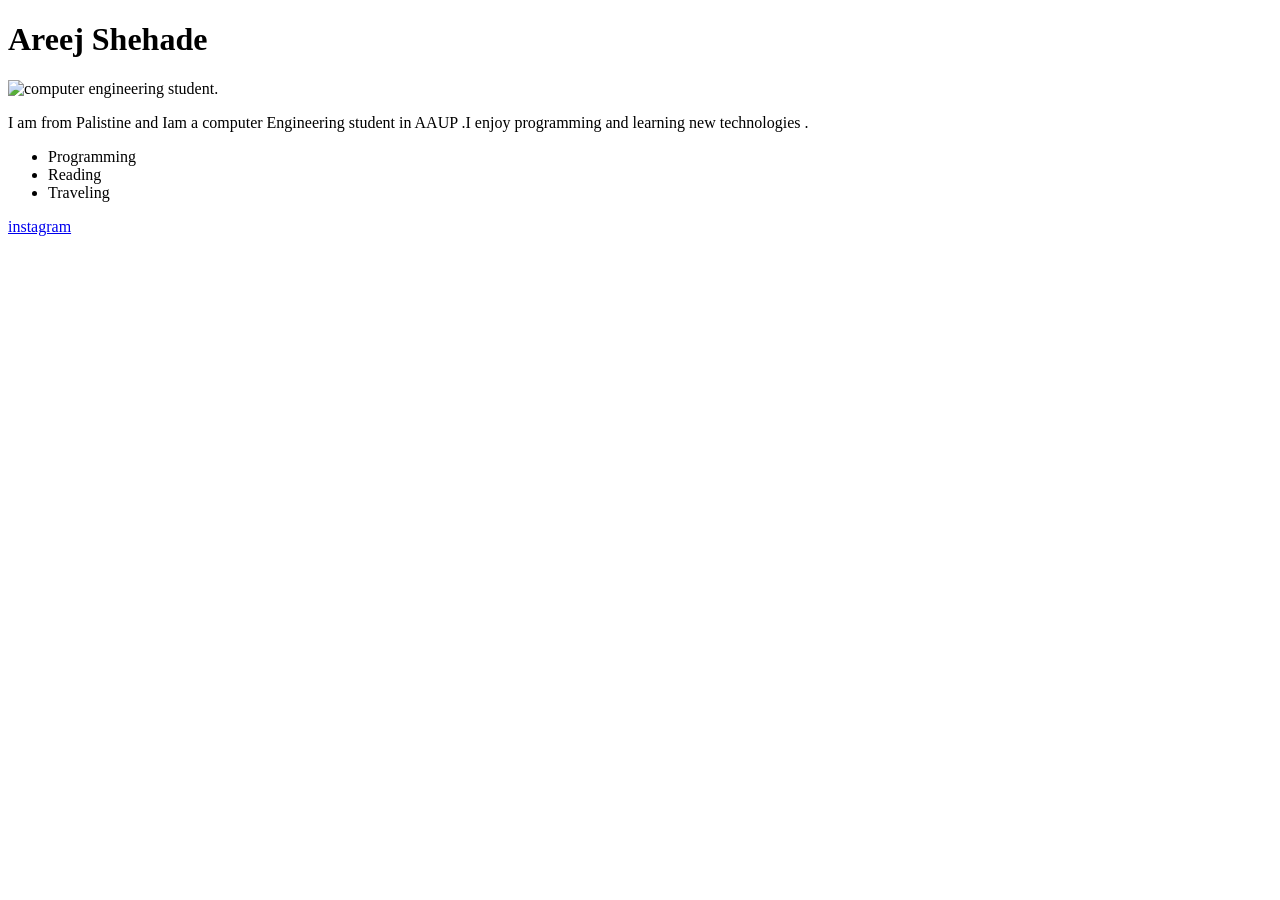
==== index.html @ 2374c9fd "initial commit" ====
<!DOCTYPE html>
<html>
<head>
    <title>AREEJ</title>
</head>
<body>
    <header>
        <h1>Areej Shehade</h1>
    </header>
    <main>
        <section>
            <img src="image.webp" alt="computer engineering student."/>
            <p>
                I am from Palistine and Iam a computer Engineering student in AAUP .I enjoy programming and learning new technologies . </p>
        <ul>  
            <li> Programming</li>
             <li> Reading</li>
              <li>Traveling</li>
       </ul>
         </section>
    </main>
    <footer>
       <a href="https://www.instagram.com/areejtobasi?igsh=MXU4MXBmaWNxd2VxYg==">instagram</a> 
    </footer>
    
</body>
</html>
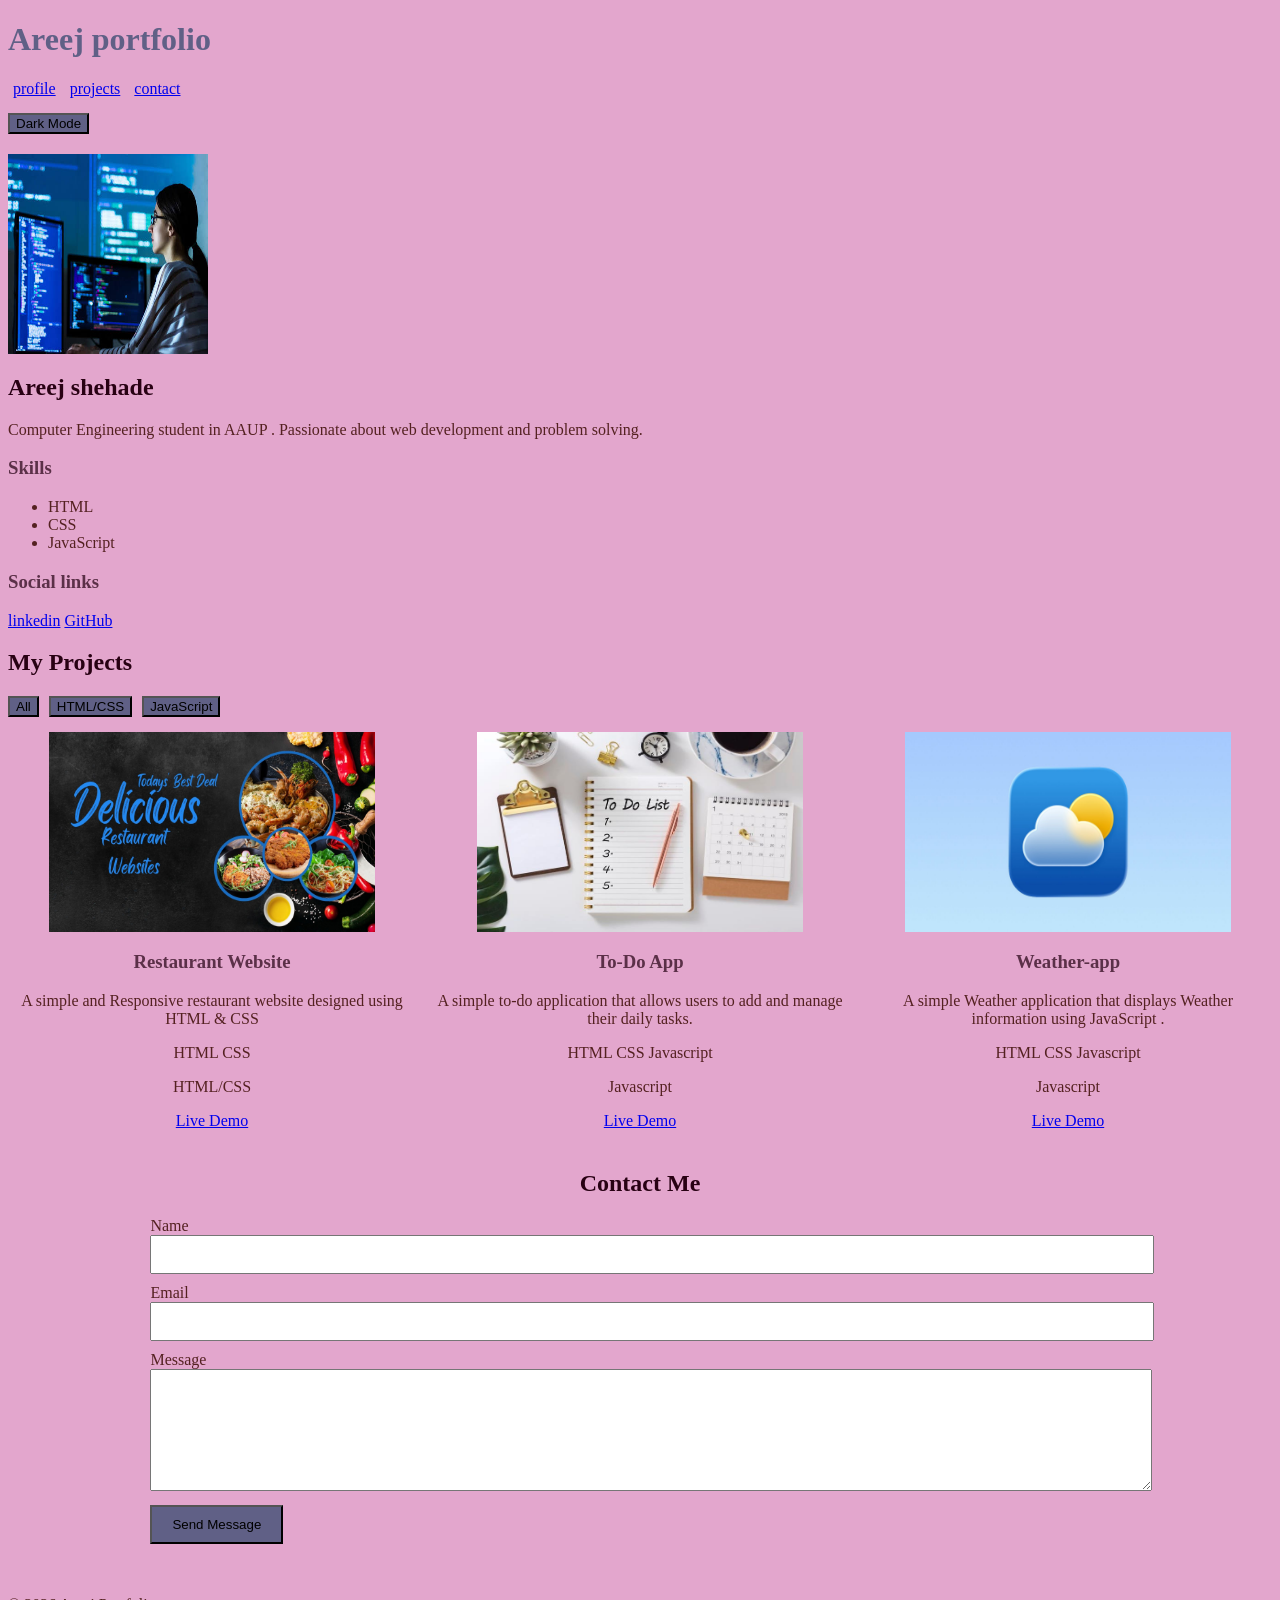
==== commit 46cd0f51: "Complete portfolio project" ====
--- a/index.html
+++ b/index.html
@@ -1,27 +1,116 @@
 <!DOCTYPE html>
-<html>
+<html lang="en">
 <head>
-    <title>AREEJ</title>
+    <meta charset="UTF-8">
+    <meta name="viewport" content="width=device-width, initial-scale=1.0">
+    <title>portfolio</title>
+    <link rel="stylesheet" href="css/style.css">
 </head>
 <body>
+   
     <header>
-        <h1>Areej Shehade</h1>
+        <h1>Areej portfolio</h1>
+        <nav>
+            <a href="#profile">profile</a>
+            <a href="#projects">projects</a>
+            <a href="#contact">contact</a>
+        </nav>
+        <button id="theme-btn">Dark Mode</button>
     </header>
     <main>
-        <section>
-            <img src="image.webp" alt="computer engineering student."/>
-            <p>
-                I am from Palistine and Iam a computer Engineering student in AAUP .I enjoy programming and learning new technologies . </p>
-        <ul>  
-            <li> Programming</li>
-             <li> Reading</li>
-              <li>Traveling</li>
+      <section id="profile">
+        <img src="assets/images/profile.jpg" alt="profile Photo">
+        <h2>Areej shehade</h2>
+        <p>
+             Computer Engineering student in AAUP .
+             Passionate about web development and problem solving.
+        </p>
+        <h3>Skills</h3>
+         <ul>  
+            <li> HTML</li>
+             <li> CSS</li>
+              <li>JavaScript</li>
        </ul>
-         </section>
+       <h3>Social links</h3>
+        <a href="https://www.linkedin.com/in/areej-al-tobasi-372954381?utm_source=share_via&utm_content=profile&utm_medium=member_android">linkedin</a>
+        <a href="https://github.com/Flasha-Academy-React-Course/areej-profile">GitHub</a>
+      </section>  
+
+      <section id="projects">
+       <h2>My Projects</h2>
+
+       <div class="filter-buttons">
+        <button data-filter="all">All</button>
+        <button data-filter="html-css">HTML/CSS</button>
+        <button data-filter="javascript">JavaScript</button>
+       </div>
+     <div class="projects">
+       <div class="project-card" data-category="html-css">
+        <img src="assets/images/restaurant.jpg" alt="Restaurant Website">
+        <h3>Restaurant Website</h3>
+        <p> A simple and Responsive restaurant website designed using HTML & CSS</p>
+      <div class="tech-tags">
+        <span>HTML</span>
+        <span>CSS</span>
+      </div> 
+      <p class="project-category">HTML/CSS</p>
+      <a href="#">Live Demo</a>
+      </div>
+
+      <div class="project-card" data-category="javascript">
+        <img src="assets/images/todo-app.jpg" alt="To-Do App">
+        <h3>To-Do App</h3>
+        <p> A simple to-do application that allows users to add and manage their daily tasks.</p>
+
+         <div class="tech-tags">
+        <span>HTML</span>
+        <span>CSS</span>
+        <span>Javascript</span>
+      </div> 
+       <p class="project-category">Javascript</p>
+       <a href="#">Live Demo</a>
+      </div>
+
+      <div class="project-card" data-category="javascript">
+        <img src="assets/images/weather-app.jpg" alt="Weather-app">
+        <h3>Weather-app</h3>
+        <p> A simple Weather application that displays Weather information using JavaScript .</p>
+
+         <div class="tech-tags">
+        <span>HTML</span>
+        <span>CSS</span>
+        <span>Javascript</span>
+      </div> 
+       <p class="project-category">Javascript</p>
+       <a href="#">Live Demo</a>
+      </div>
+      </div>
+      </section>
+
+      <section id="contact">
+    <h2>Contact Me</h2>
+
+    <form id="contact-form">
+
+        <label for="name">Name</label>
+        <input type="text" id="name">
+      
+        <label for="email">Email</label>
+        <input type="email" id="email">
+       
+        <label for="message">Message</label>
+        <textarea id="message"></textarea>
+      
+        <button type="submit">Send Message</button>
+
+    </form>
+    <p id="result"></p>
+</section>
     </main>
     <footer>
-       <a href="https://www.instagram.com/areejtobasi?igsh=MXU4MXBmaWNxd2VxYg==">instagram</a> 
-    </footer>
-    
+  <p>
+    © 2026 Areej Portfolio</p>
+</footer>
+     <script src="js/script.js"></script>
 </body>
 </html>
--- a/css/style.css
+++ b/css/style.css
@@ -0,0 +1,110 @@
+:root {
+  --primary-color: rgb(96, 96, 134);
+  --bg-color: rgb(227, 166, 205);
+  --text-color: rgb(84, 33, 33);
+}
+.project-card img {
+  width: 80%;
+  height: 200px;
+  display: block;
+  margin: auto;
+}
+#profile img {
+    width: 200px;
+    height: 200px;
+    display: block;
+   /* margin: auto;
+    border-radius: 100%;*/
+}
+nav a {
+    margin: 0 5px;
+}
+h3 {
+    color: rgb(91, 48, 72);
+}
+h2{
+    color: rgb(40, 1, 19);
+}
+
+.project-card {
+    text-align: center;
+}
+.filter-buttons {
+    display: flex;
+    gap: 10px;
+     margin-bottom: 15px;
+}
+
+body {
+  background-color: var(--bg-color);
+  color: var(--text-color);
+}
+
+h1 {
+  color: var(--primary-color);
+}
+
+button {
+  background-color: var(--primary-color);
+}
+
+.projects {
+  display: grid;
+  grid-template-columns: repeat(3, 1fr);
+  gap: 20px;
+}
+#theme-btn {
+    margin-bottom: 20px;
+     margin-top: 15px;
+}
+
+@media (max-width: 768px) {
+  .projects {
+    grid-template-columns: repeat(2, 1fr);
+  }
+}
+
+@media (max-width: 480px) {
+  .projects {
+    grid-template-columns: 1fr;
+  }
+}
+
+.dark-mode {
+  background-color: rgb(15, 14, 14);
+  color: rgb(242, 242, 249);
+ 
+}
+
+#contact {
+  padding: 20px;
+}
+
+#contact h2 {
+  text-align: center;
+}
+
+#contact-form {
+  width: 80%;
+  margin: auto;
+}
+
+#contact-form label {
+  display: block;
+  margin-top: 10px;
+}
+
+#contact-form input,
+#contact-form textarea {
+  width: 100%;
+  padding: 10px;
+}
+
+#contact-form textarea {
+  height: 100px;
+}
+
+#contact-form button {
+  margin-top: 10px;
+  padding: 10px 20px;
+}
